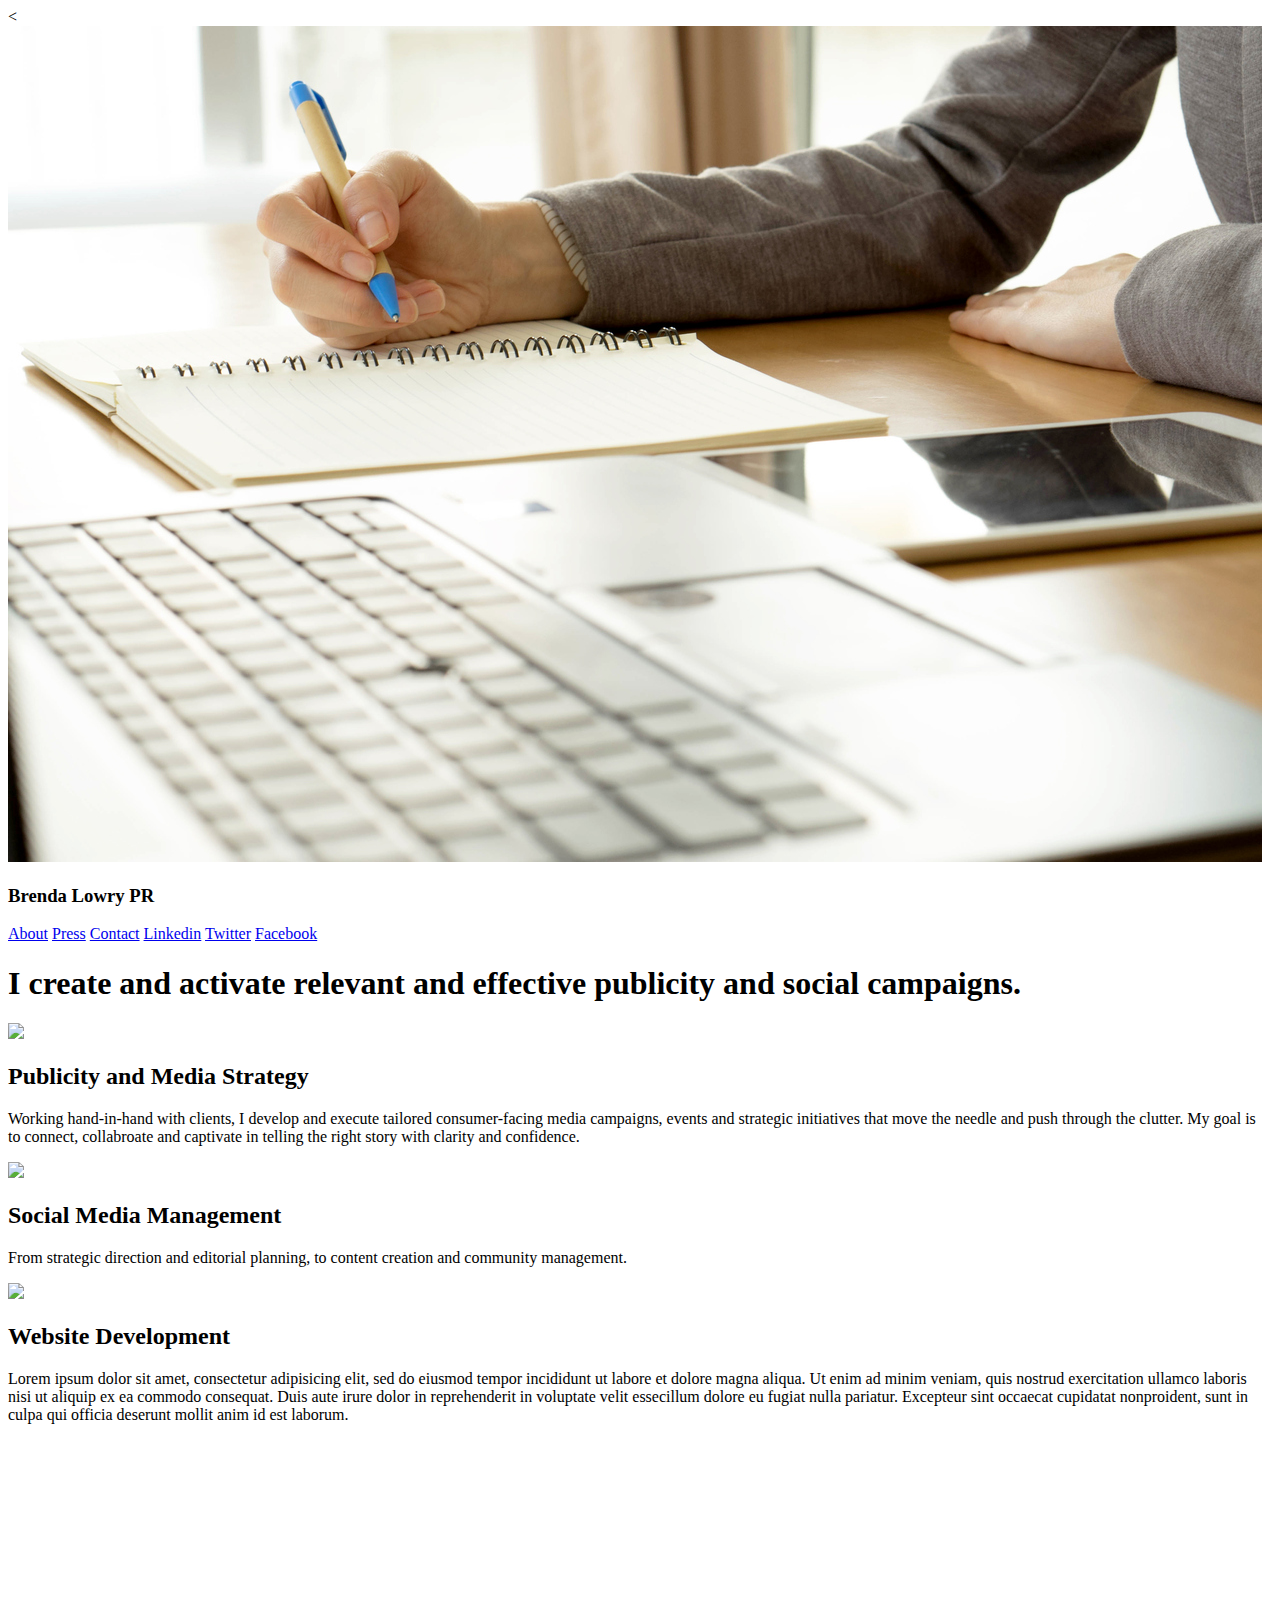
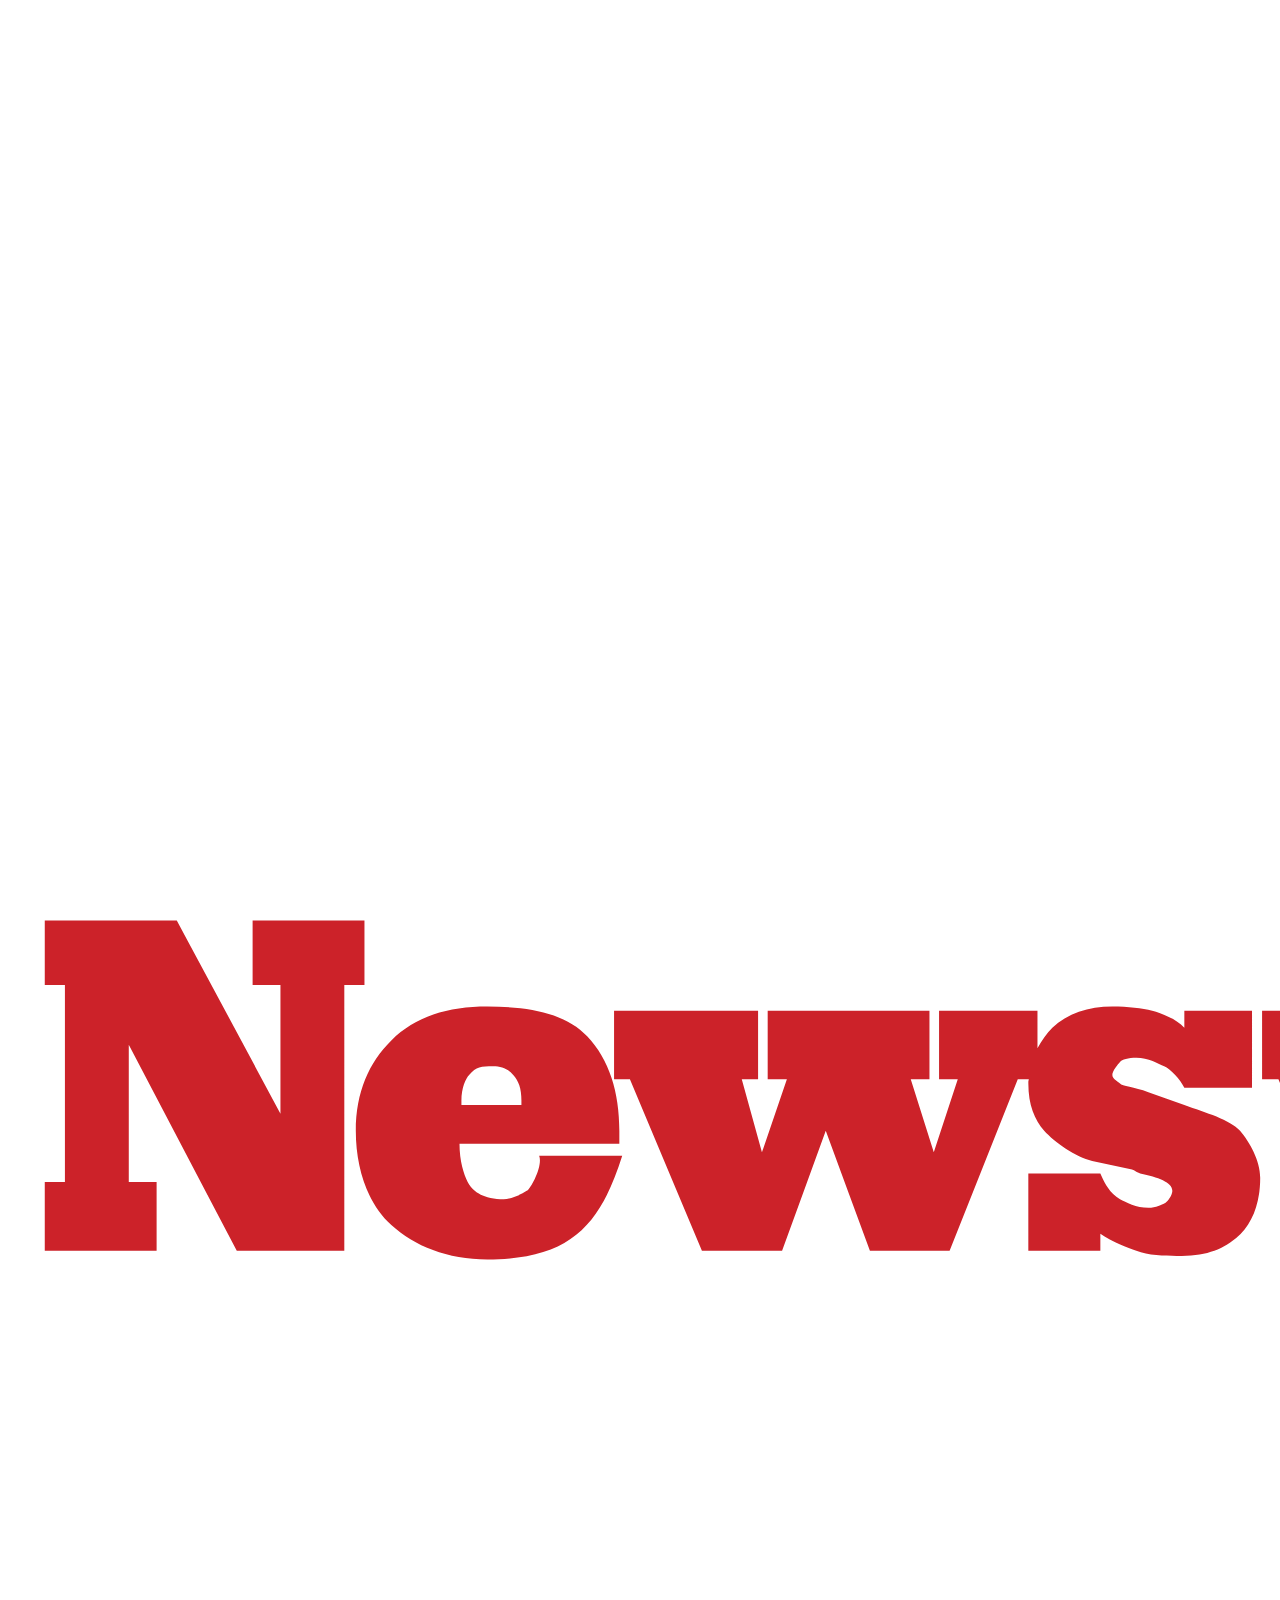
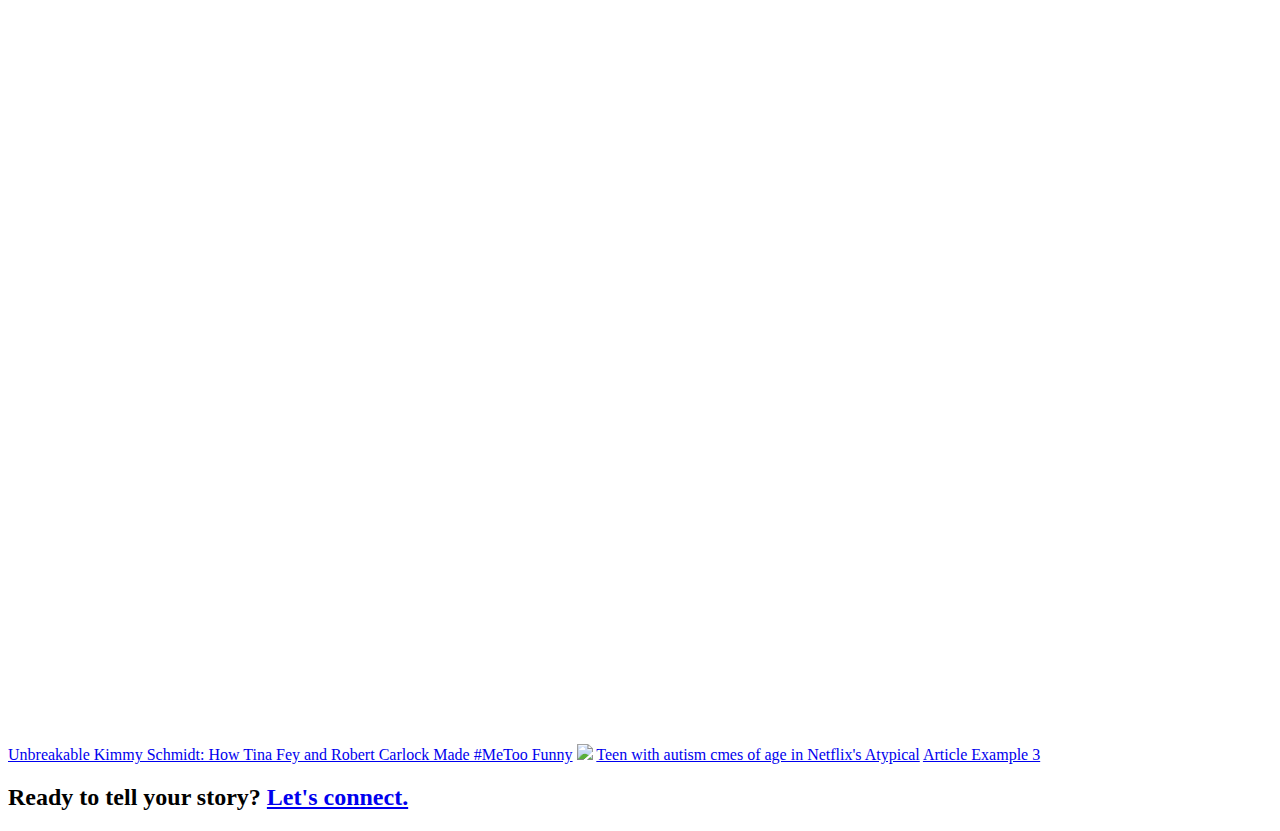
==== unit_3/index.html @ 4859c799 "Unit 3 html" ====
<!DOCTYPE html>
<html>

<head>
	<title>Brenda Lowry PR.</title>
	<<link rel="stylesheet" type="text/css" href="css/style.css">
</head>

<body>

<div>
	<img src="images/writingastory.jpg">
	<h3>Brenda Lowry PR</h3>
	<nav>
		<a href="#">About</a>
		<a href="#">Press</a>
		<a href="#">Contact</a>
		<a href="https://www.linkedin.com/in/brenda-lowry/">Linkedin</a>
		<a href="https://twitter.com/BrendaLowryPR">Twitter</a>
		<a href="https://www.facebook.com/brenda.lowrypokorny">Facebook</a>
	</nav>

	<h1>I create and activate relevant and effective publicity and social campaigns.</h1>
</div>

<section>
	<img src="#">
	<h2>Publicity and Media Strategy</h2>
	<p>Working hand-in-hand with clients, I develop and execute tailored consumer-facing media campaigns, events and strategic initiatives that move the needle and push through the clutter. My goal is to connect, collabroate and captivate in telling the right story with clarity and confidence.</p>
</section>
<section>
	<img src="#">
	<h2>Social Media Management</h2>
	<p>From strategic direction and editorial planning, to content creation and community management.</p>
</section>
<section>
	<img src="#">
	<h2>Website Development</h2>
	<p>Lorem ipsum dolor sit amet, consectetur adipisicing elit, sed do eiusmod tempor incididunt ut labore et dolore magna aliqua. Ut enim ad minim veniam, quis nostrud exercitation ullamco laboris nisi ut aliquip ex ea commodo consequat. Duis aute irure dolor in reprehenderit in voluptate velit essecillum dolore eu fugiat nulla pariatur. Excepteur sint occaecat cupidatat nonproident, sunt in culpa qui officia deserunt mollit anim id est laborum.</p>
</section>

<nav>
	<img src="images/newsweek.svg">
	<a href="http://www.newsweek.com/2018/06/08/unbreakable-kimmy-schmidt-season-four-me-too-robert-carlock-interview-937259.html">Unbreakable Kimmy Schmidt: How Tina Fey and Robert Carlock Made #MeToo Funny</a>
	<img src="#">
	<a href="https://www.usatoday.com/story/life/tv/2017/06/19/first-look-netflix-atypical-autism/102900046/">Teen with autism cmes of age in Netflix's Atypical</a>
	<a href="#">Article Example 3</a>
</nav>
	
	<h2>
		Ready to tell your story? <a href="mailto: brenda@brendalowrypr.com">Let's connect.</a>
	</h2>

</body>
</html>
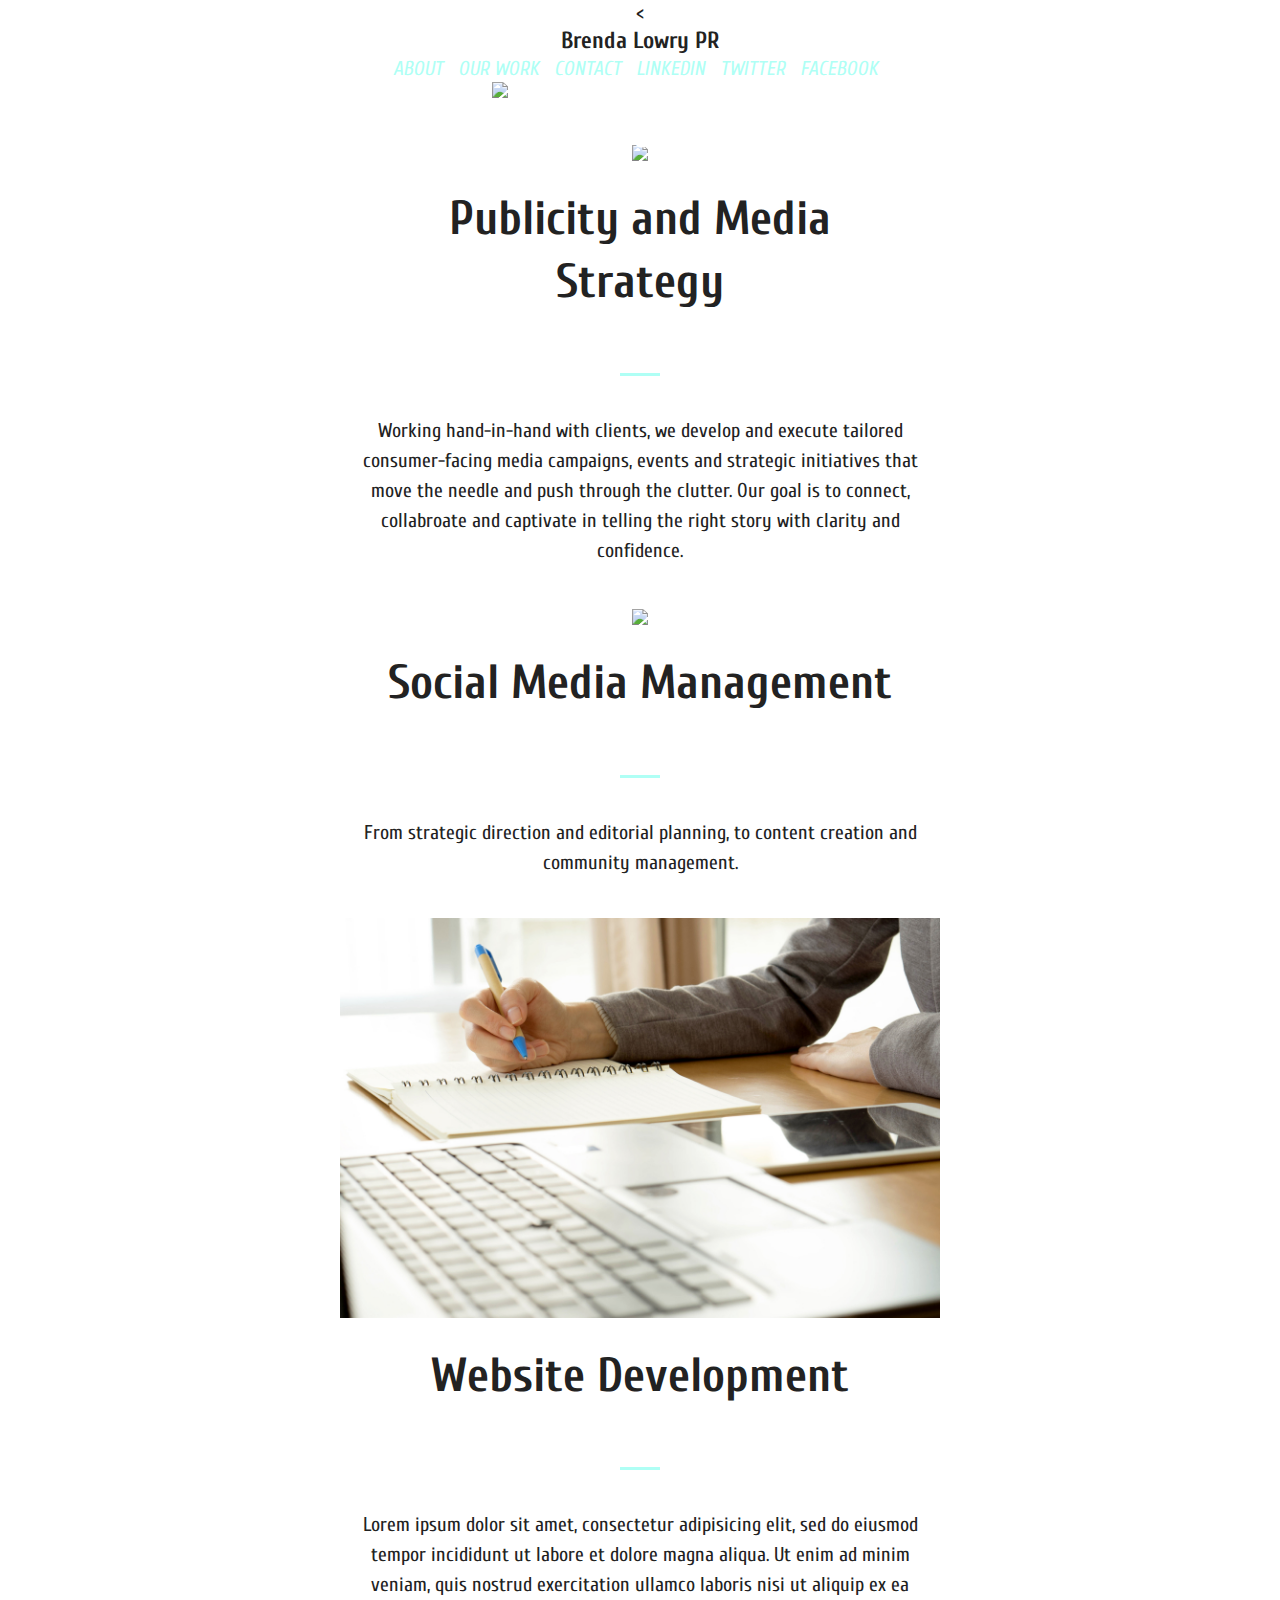
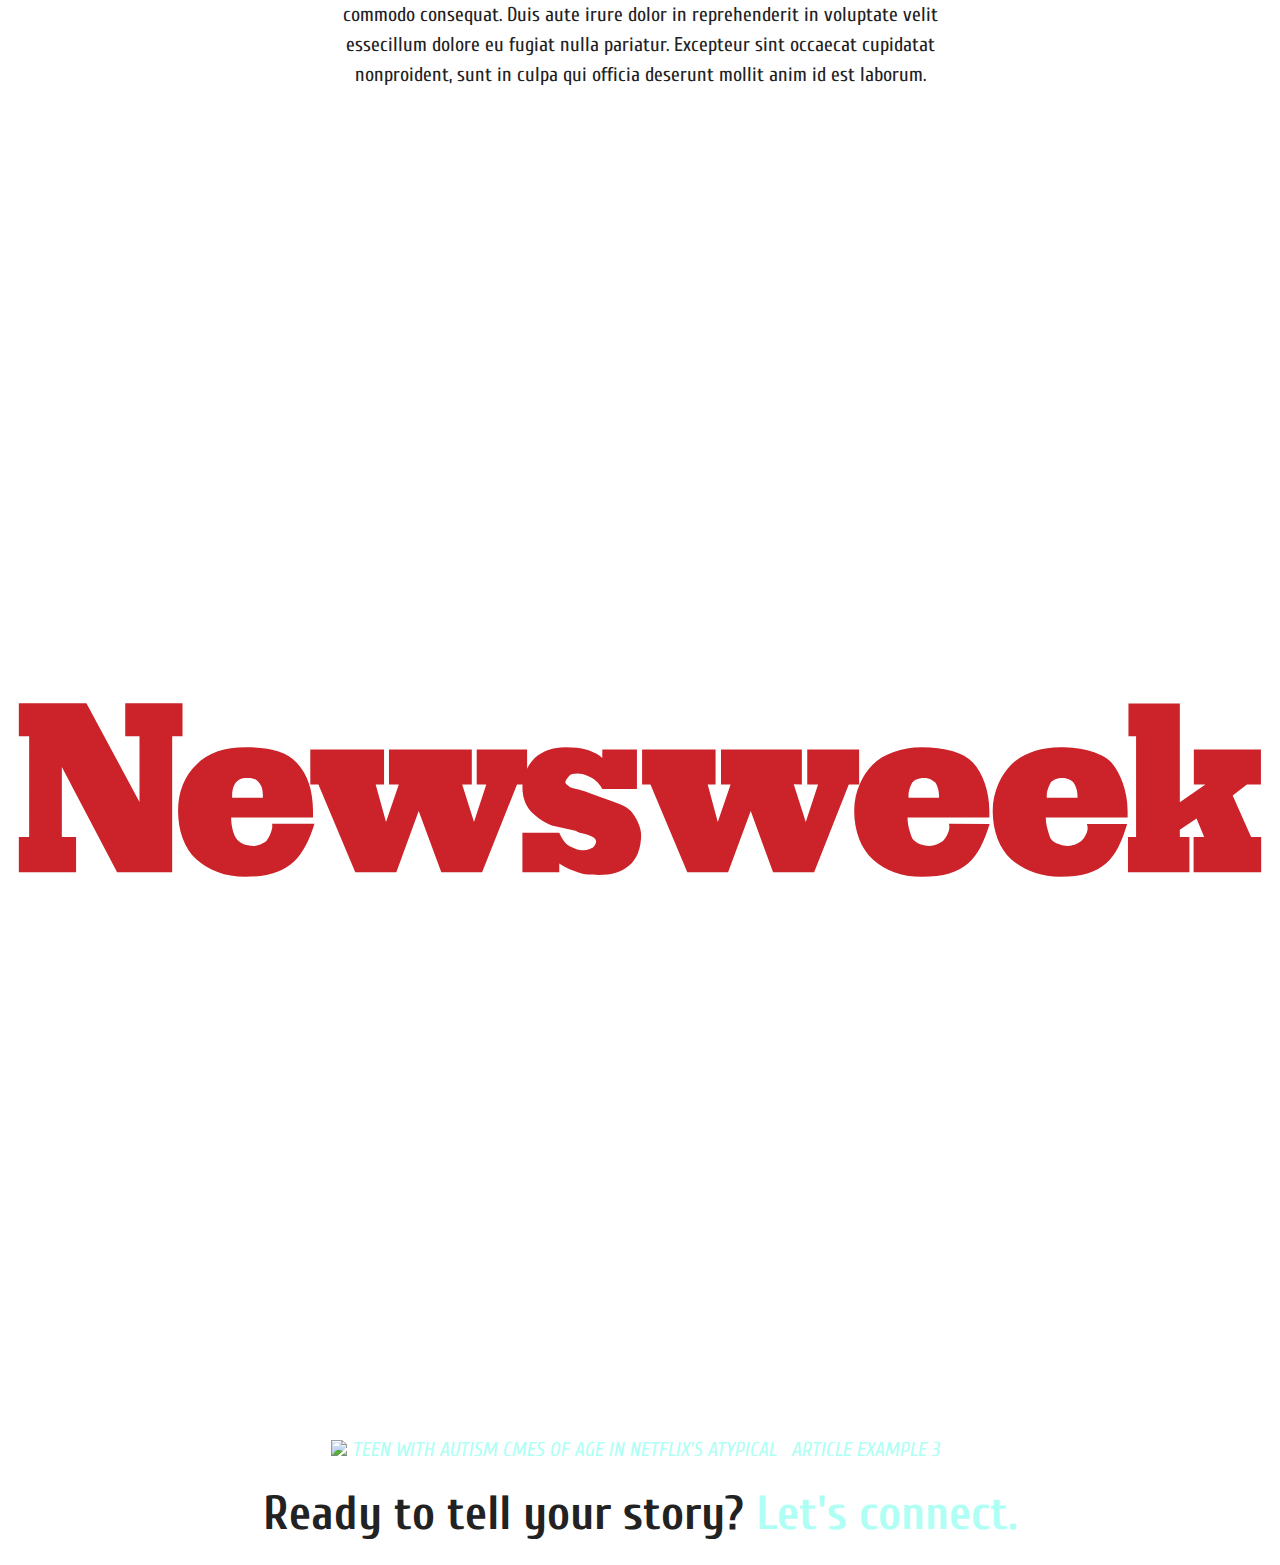
==== commit 5b7b027f: "html" ====
--- a/unit_3/index.html
+++ b/unit_3/index.html
@@ -2,46 +2,52 @@
 <html>
 
 <head>
-	<title>Brenda Lowry PR.</title>
+	<title>Brenda Lowry PR</title>
 	<<link rel="stylesheet" type="text/css" href="css/style.css">
 </head>
 
 <body>
+	<div>
+		<h3>Brenda Lowry PR</h3>
+		<nav>
+			<a class="navlinks" href="#">About</a>
+			<a class="navlinks" href="#">Our Work</a>
+			<a class="navlinks" href="#">Contact</a>
+			<a class="socialbutton" href="https://www.linkedin.com/in/brenda-lowry/">Linkedin</a>
+			<a class="socialbutton" href="https://twitter.com/BrendaLowryPR">Twitter</a>
+			<a class="socialbutton" href="https://www.facebook.com/brenda.lowrypokorny">Facebook</a>
+		</nav>
+		<div class="hero-image">
+			<div class="hero-text">
+			<img src="images/brainstorming.jpg" alt="Picture of A Lightbulb Idea" title="Great Idea">
+			<h1>I create and activate relevant and effective publicity and social campaigns.</h1>
+		</div>
+	</div>
 
-<div>
-	<img src="images/writingastory.jpg">
-	<h3>Brenda Lowry PR</h3>
-	<nav>
-		<a href="#">About</a>
-		<a href="#">Press</a>
-		<a href="#">Contact</a>
-		<a href="https://www.linkedin.com/in/brenda-lowry/">Linkedin</a>
-		<a href="https://twitter.com/BrendaLowryPR">Twitter</a>
-		<a href="https://www.facebook.com/brenda.lowrypokorny">Facebook</a>
-	</nav>
 
-	<h1>I create and activate relevant and effective publicity and social campaigns.</h1>
-</div>
-
-<section>
+<main>
+	<section class="expertise">
 	<img src="#">
 	<h2>Publicity and Media Strategy</h2>
-	<p>Working hand-in-hand with clients, I develop and execute tailored consumer-facing media campaigns, events and strategic initiatives that move the needle and push through the clutter. My goal is to connect, collabroate and captivate in telling the right story with clarity and confidence.</p>
+	<hr>
+	<p>Working hand-in-hand with clients, we develop and execute tailored consumer-facing media campaigns, events and strategic initiatives that move the needle and push through the clutter. Our goal is to connect, collabroate and captivate in telling the right story with clarity and confidence.</p>
 </section>
-<section>
+<section class="expertise">
 	<img src="#">
 	<h2>Social Media Management</h2>
+	<hr>
 	<p>From strategic direction and editorial planning, to content creation and community management.</p>
 </section>
-<section>
-	<img src="#">
+<section class="expertise">
+	<img src="images/writingastory.jpg">
 	<h2>Website Development</h2>
+	<hr>
 	<p>Lorem ipsum dolor sit amet, consectetur adipisicing elit, sed do eiusmod tempor incididunt ut labore et dolore magna aliqua. Ut enim ad minim veniam, quis nostrud exercitation ullamco laboris nisi ut aliquip ex ea commodo consequat. Duis aute irure dolor in reprehenderit in voluptate velit essecillum dolore eu fugiat nulla pariatur. Excepteur sint occaecat cupidatat nonproident, sunt in culpa qui officia deserunt mollit anim id est laborum.</p>
 </section>
+</main>
 
 <nav>
-	<img src="images/newsweek.svg">
-	<a href="http://www.newsweek.com/2018/06/08/unbreakable-kimmy-schmidt-season-four-me-too-robert-carlock-interview-937259.html">Unbreakable Kimmy Schmidt: How Tina Fey and Robert Carlock Made #MeToo Funny</a>
+	<a href="http://www.newsweek.com/2018/06/08/unbreakable-kimmy-schmidt-season-four-me-too-robert-carlock-interview-937259.html"><img src="images/newsweek.svg"></a>
 	<img src="#">
 	<a href="https://www.usatoday.com/story/life/tv/2017/06/19/first-look-netflix-atypical-autism/102900046/">Teen with autism cmes of age in Netflix's Atypical</a>
 	<a href="#">Article Example 3</a>
--- a/unit_3/css/style.css
+++ b/unit_3/css/style.css
@@ -0,0 +1,95 @@
+@import url('https://fonts.googleapis.com/css?family=Ovo');
+@import url('https://fonts.googleapis.com/css?family=Cuprum');
+
+* {
+	padding: 0;
+	margin: 0;
+}
+
+body {
+	font-size: 16px;
+	text-align: center; 
+	position: relative;
+	font-family: Cuprum, Arial, Helvetica, sans-serif;
+	font-size: 20px; 
+	color: #222222;
+	line-height: 1.3;
+}
+
+header{
+	background-color: #AFFFF5;
+	padding: 20px;
+}
+
+.hero-image {
+	background-image: "images/brainstorming.jpg"; 
+	height: 100%;
+	background-position: center;
+	background-size: cover;
+	position: relative;
+}
+
+.hero-text {
+	text-align: center;
+	color: #ffffff;
+	position: absolute;
+	padding; 20px;
+}
+
+a {
+	color: #AFFFF5;
+	text-decoration: none;
+}
+
+nav a {
+	color: #AFFFF5;
+	font-style: italic;
+	margin-right: 10px;
+	text-transform: uppercase;
+}
+
+main {
+	padding: 20px;
+}
+
+h2 {
+	font-family: 'Cuprum', Helvetica, sans-serif 
+	background-color: #AFFFF5;
+	padding: 20px;
+	text-align: center; 
+	font-size: 48px;
+}
+
+h2, h3 {
+	font-family: 'Cuprum', Helvetica, sans-serif
+	margin: 20px;
+}
+
+hr {
+	border:none;
+	height:3px;
+	background-color: #AFFFF5;
+	width:2em;
+	margin:2em auto;
+}
+
+p {'
+	font-family: 'Ovo', Palatino, Times New Roman, serif;
+	font-size: 1em;
+	line-height: 1.5em;
+}
+
+img {
+	width:100%;
+}
+
+.navlinks{
+	font-family: 'Cuprum', Helvetica, sans-serif;
+	color: #AFFFF5;
+	text-transform: uppercase;
+}
+
+.expertise{
+	width: 30em;
+	margin: 2em auto;
+}
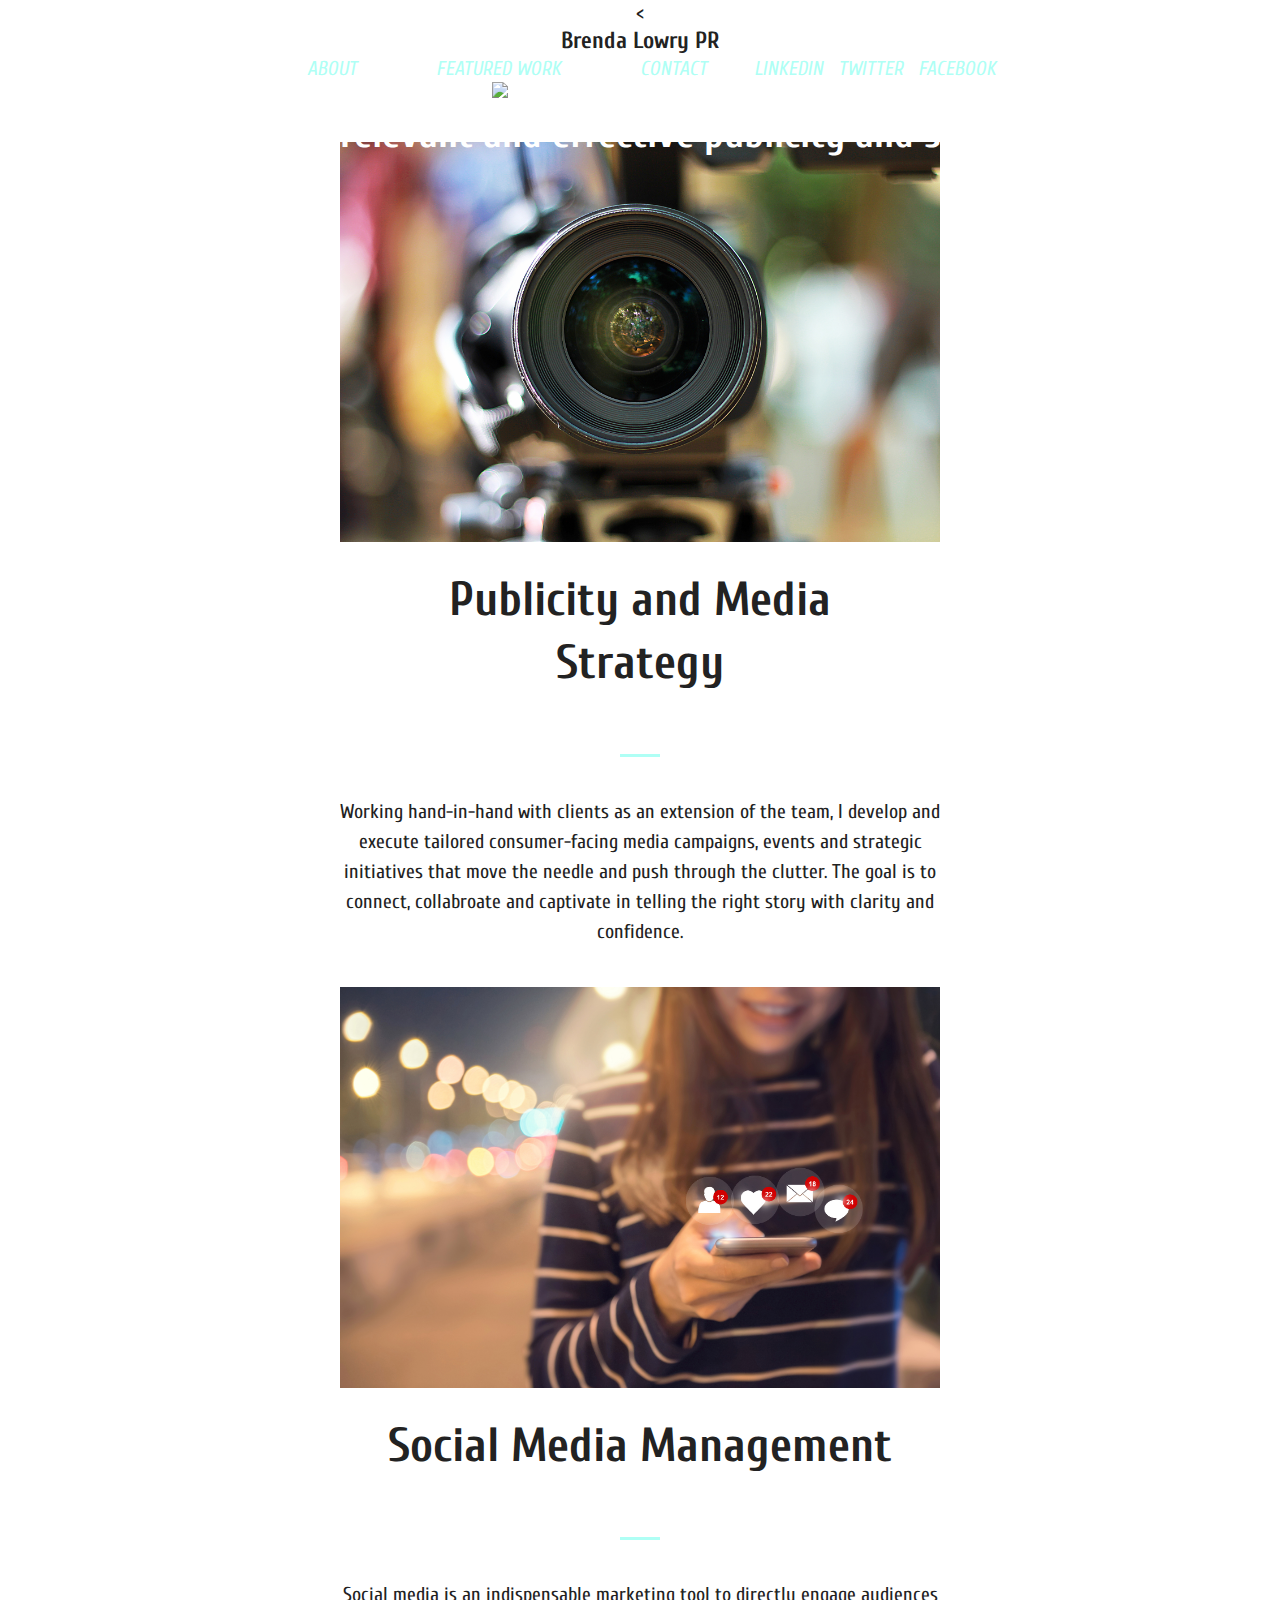
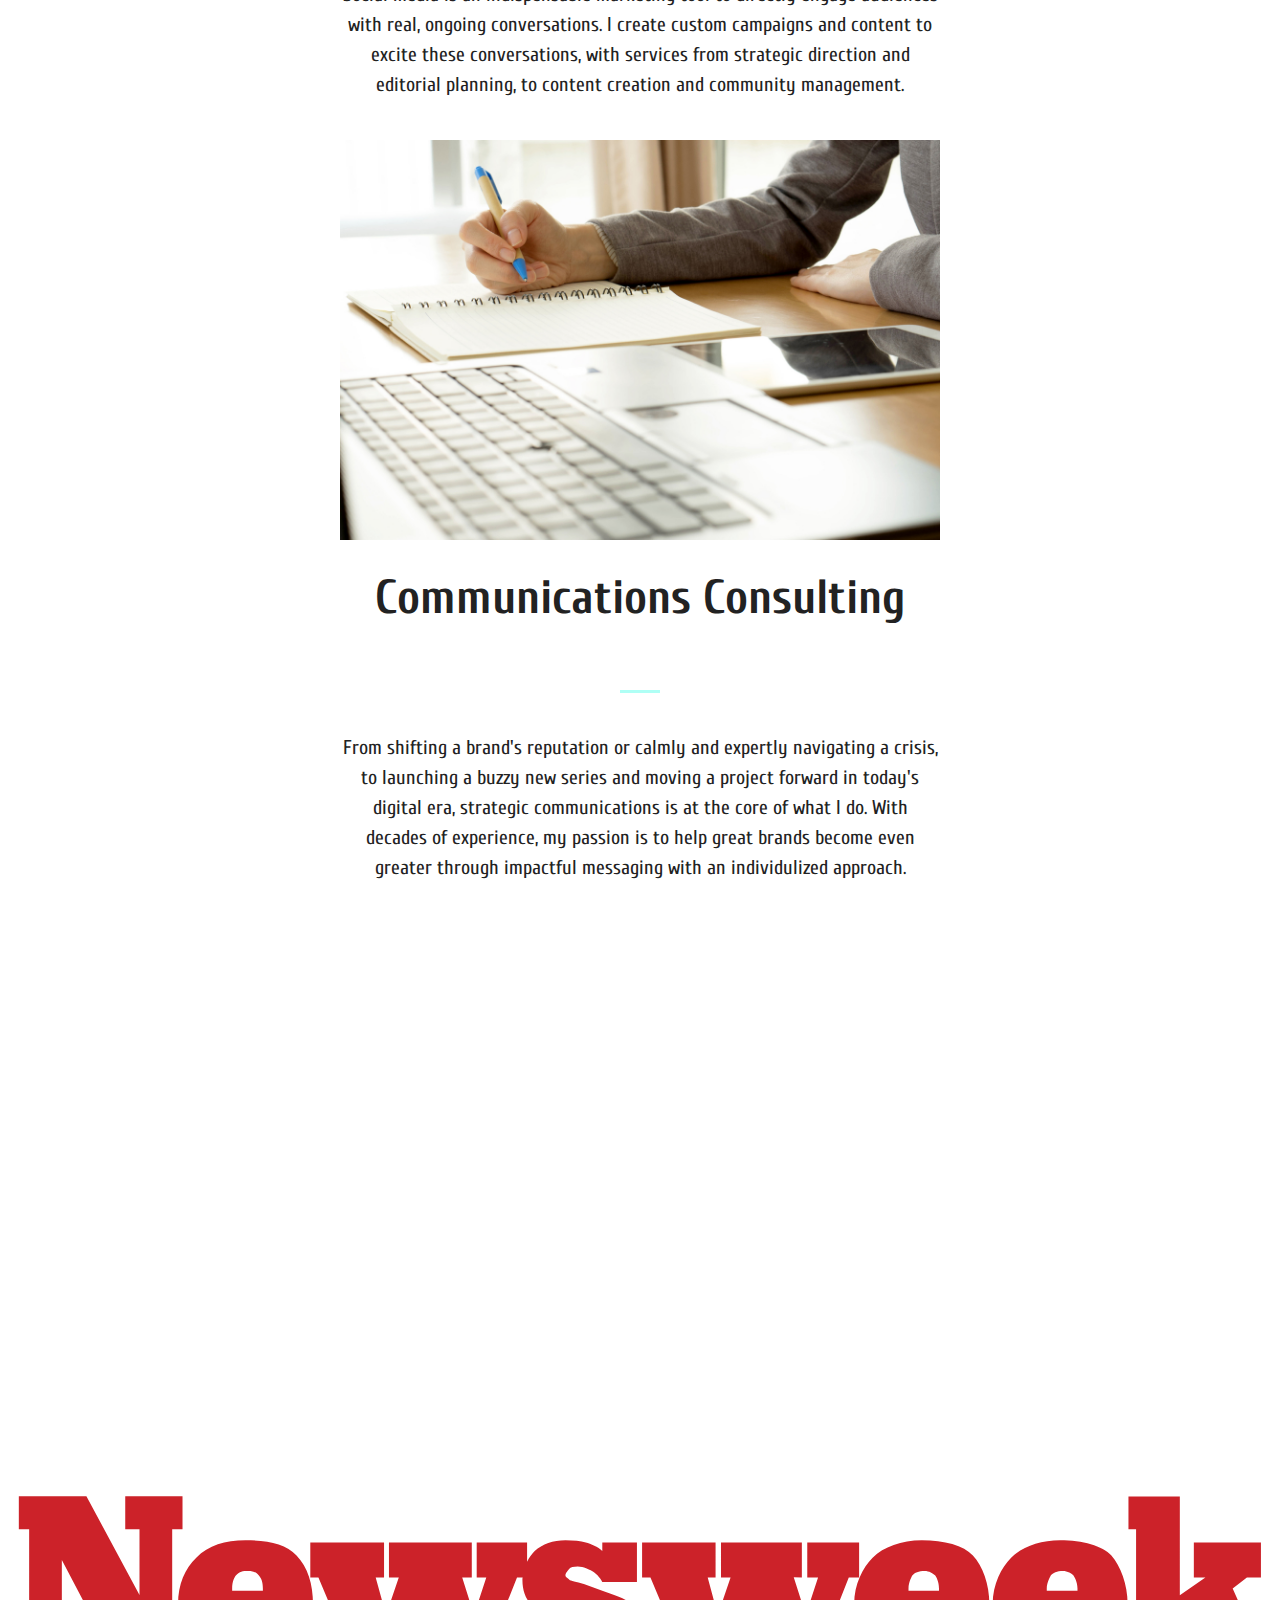
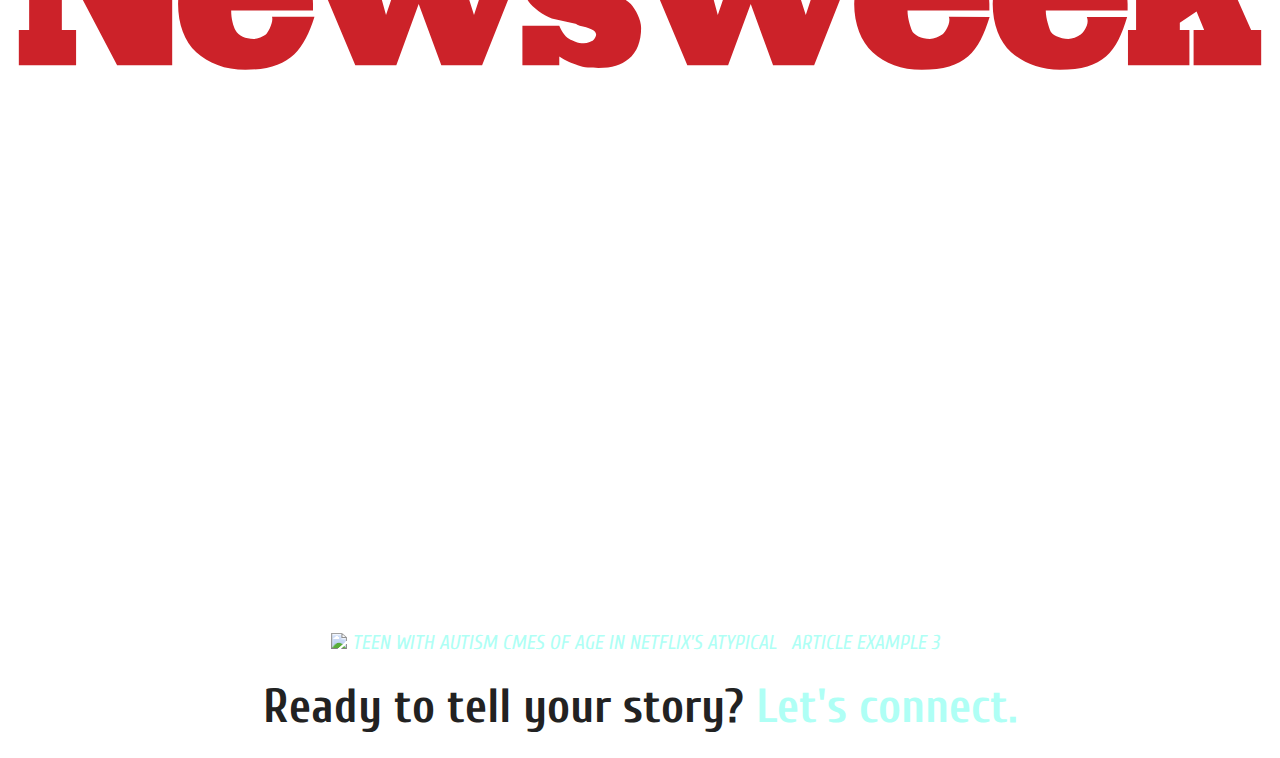
==== commit c53165ec: "Social Media Image" ====
--- a/unit_3/index.html
+++ b/unit_3/index.html
@@ -11,7 +11,7 @@
 		<h3>Brenda Lowry PR</h3>
 		<nav>
 			<a class="navlinks" href="#">About</a>
-			<a class="navlinks" href="#">Our Work</a>
+			<a class="navlinks" href="#">Featured Work</a>
 			<a class="navlinks" href="#">Contact</a>
 			<a class="socialbutton" href="https://www.linkedin.com/in/brenda-lowry/">Linkedin</a>
 			<a class="socialbutton" href="https://twitter.com/BrendaLowryPR">Twitter</a>
@@ -19,7 +19,7 @@
 		</nav>
 		<div class="hero-image">
 			<div class="hero-text">
-			<img src="images/brainstorming.jpg" alt="Picture of A Lightbulb Idea" title="Great Idea">
+			<img src="images/Brainstorming.jpg" alt="Picture of A Lightbulb Idea" title="Great Idea">
 			<h1>I create and activate relevant and effective publicity and social campaigns.</h1>
 		</div>
 	</div>
@@ -27,22 +27,22 @@
 
 <main>
 	<section class="expertise">
-	<img src="#">
+	<img src="images/VideoCameraLens.jpg">
 	<h2>Publicity and Media Strategy</h2>
 	<hr>
-	<p>Working hand-in-hand with clients, we develop and execute tailored consumer-facing media campaigns, events and strategic initiatives that move the needle and push through the clutter. Our goal is to connect, collabroate and captivate in telling the right story with clarity and confidence.</p>
+	<p>Working hand-in-hand with clients as an extension of the team, I develop and execute tailored consumer-facing media campaigns, events and strategic initiatives that move the needle and push through the clutter. The goal is to connect, collabroate and captivate in telling the right story with clarity and confidence.</p>
 </section>
 <section class="expertise">
-	<img src="#">
+	<img src="images/SocialMedia.jpg">
 	<h2>Social Media Management</h2>
 	<hr>
-	<p>From strategic direction and editorial planning, to content creation and community management.</p>
+	<p>Social media is an indispensable marketing tool to directly engage audiences with real, ongoing conversations. I  create custom campaigns and content to excite these conversations, with services from strategic direction and editorial planning, to content creation and community management.</p>
 </section>
 <section class="expertise">
 	<img src="images/writingastory.jpg">
-	<h2>Website Development</h2>
+	<h2>Communications Consulting</h2>
 	<hr>
-	<p>Lorem ipsum dolor sit amet, consectetur adipisicing elit, sed do eiusmod tempor incididunt ut labore et dolore magna aliqua. Ut enim ad minim veniam, quis nostrud exercitation ullamco laboris nisi ut aliquip ex ea commodo consequat. Duis aute irure dolor in reprehenderit in voluptate velit essecillum dolore eu fugiat nulla pariatur. Excepteur sint occaecat cupidatat nonproident, sunt in culpa qui officia deserunt mollit anim id est laborum.</p>
+	<p>From shifting a brand's reputation or calmly and expertly navigating a crisis, to launching a buzzy new series and moving a project forward in today's digital era, strategic communications is at the core of what I do. With decades of experience, my passion is to help great brands become even greater through impactful messaging with an individulized approach.  </p>
 </section>
 </main>
 
--- a/unit_3/css/style.css
+++ b/unit_3/css/style.css
@@ -22,7 +22,7 @@
 }
 
 .hero-image {
-	background-image: "images/brainstorming.jpg"; 
+	background-image: "images/Brainstorming.jpg"; 
 	height: 100%;
 	background-position: center;
 	background-size: cover;
@@ -87,6 +87,8 @@
 	font-family: 'Cuprum', Helvetica, sans-serif;
 	color: #AFFFF5;
 	text-transform: uppercase;
+	background: 000000;
+	padding: 32px;
 }
 
 .expertise{
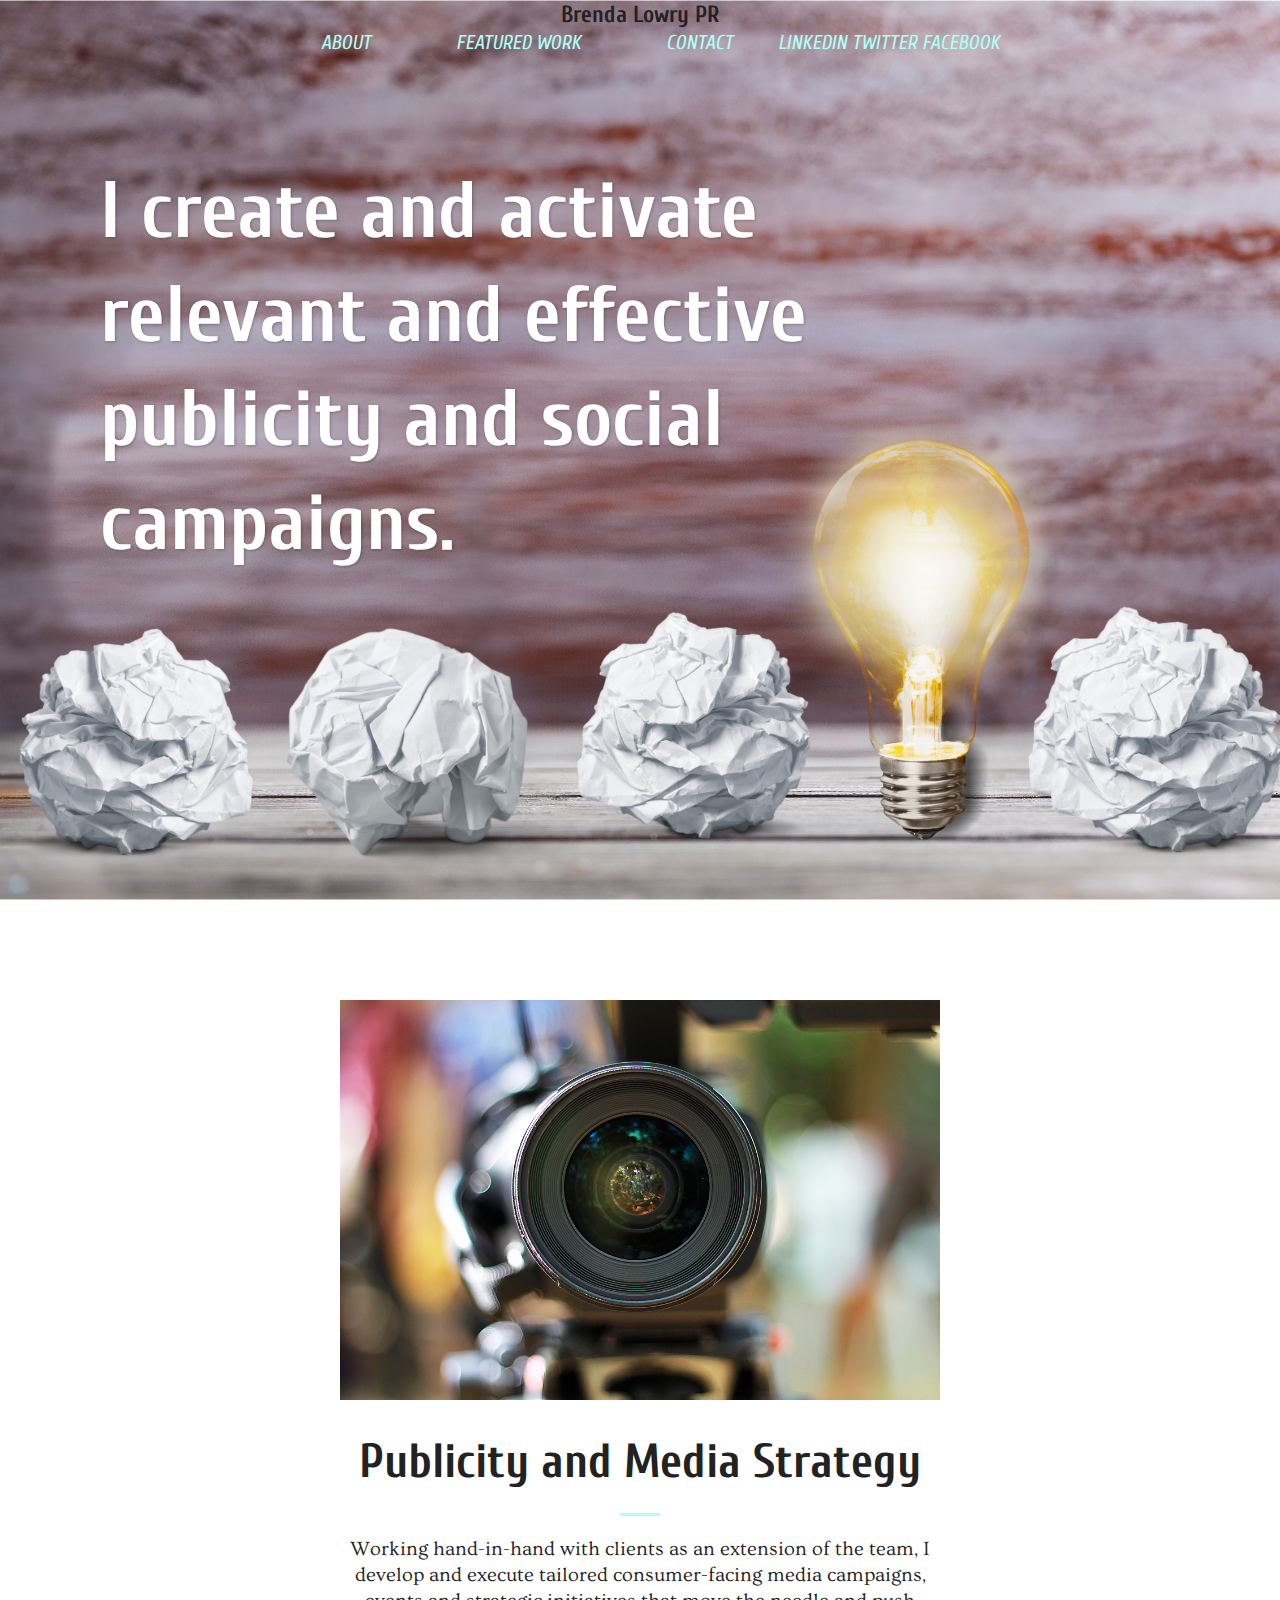
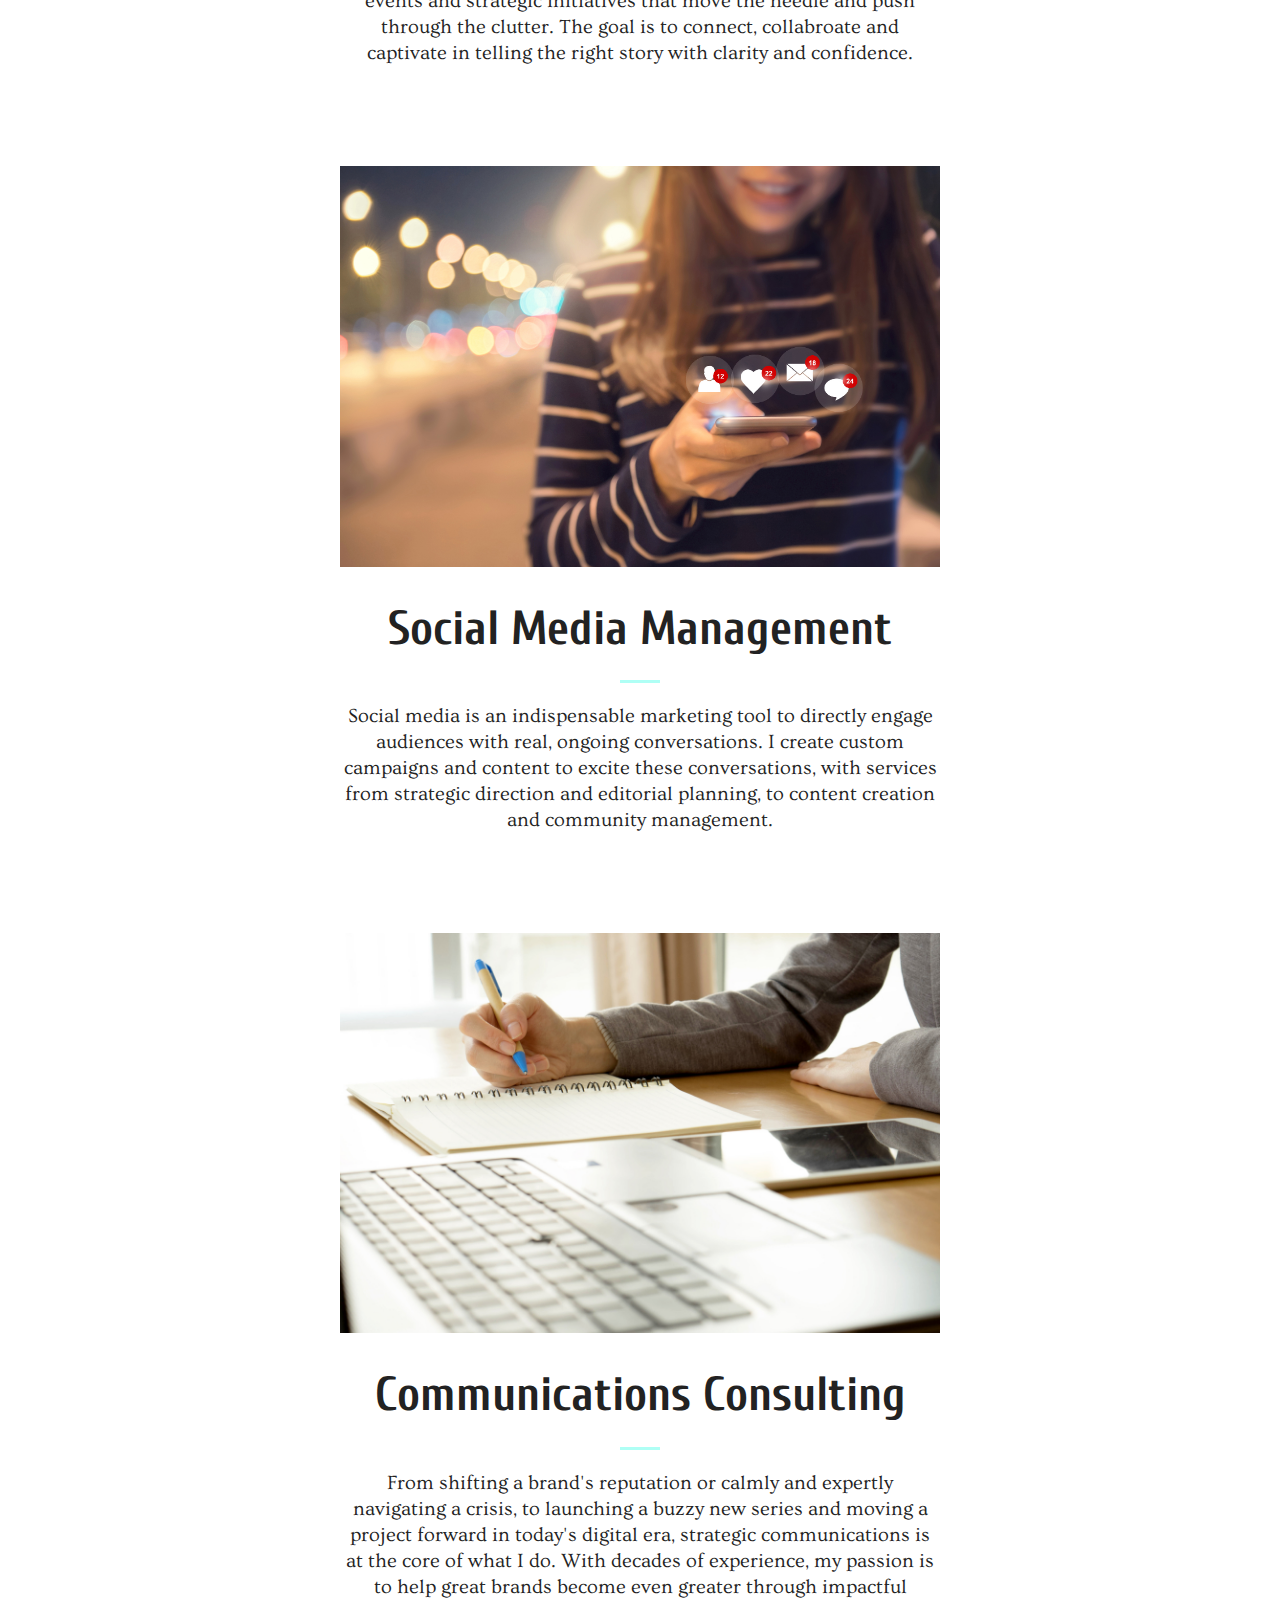
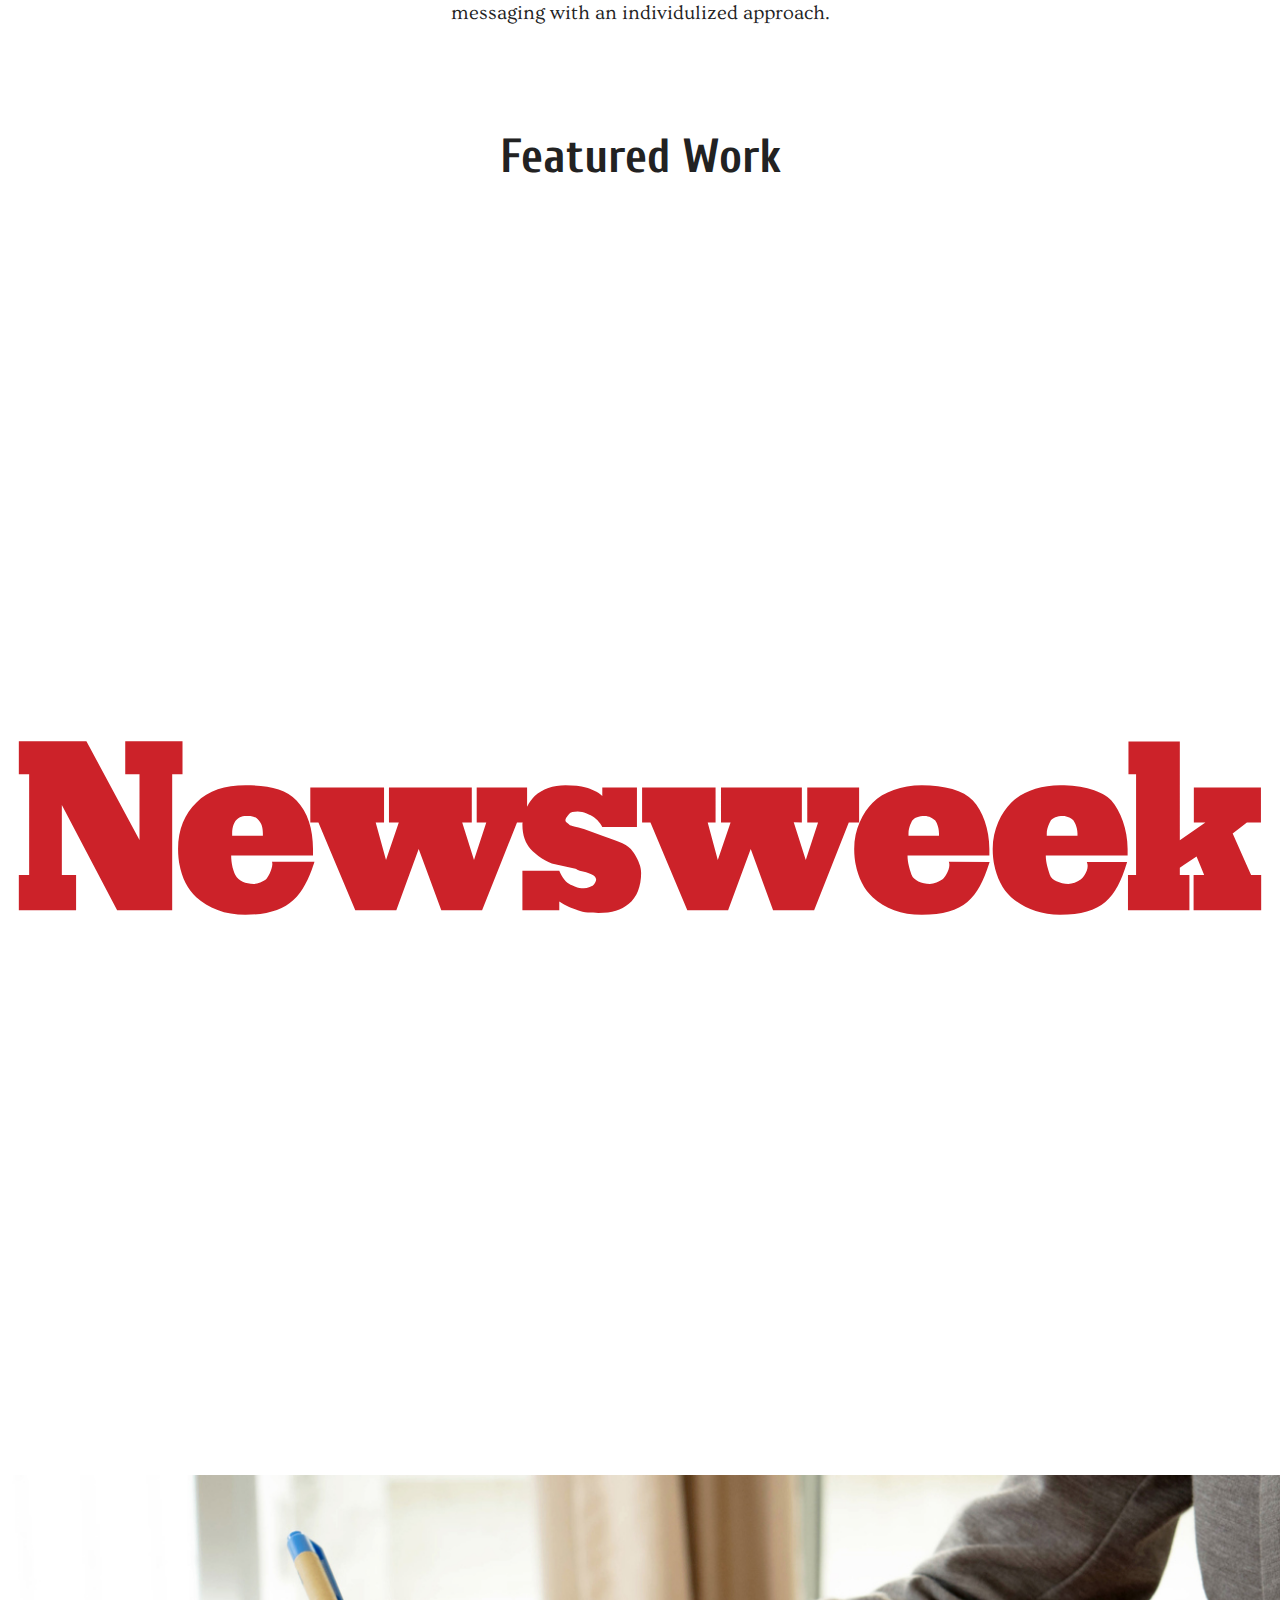
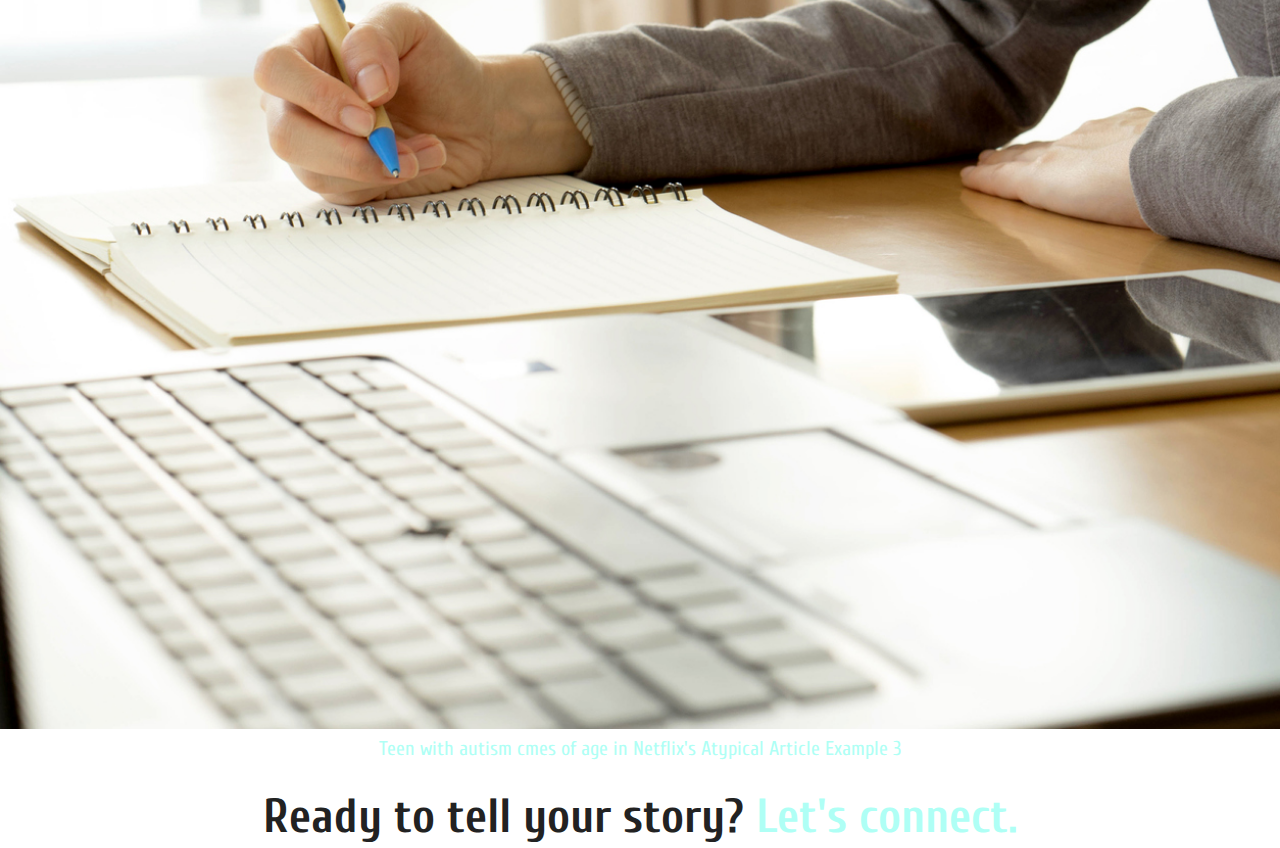
==== commit 7ec20a1d: "Update index.html" ====
--- a/unit_3/index.html
+++ b/unit_3/index.html
@@ -1,13 +1,11 @@
 <!DOCTYPE html>
 <html>
-
 <head>
 	<title>Brenda Lowry PR</title>
-	<<link rel="stylesheet" type="text/css" href="css/style.css">
+	<link rel="stylesheet" type="text/css" href="css/style.css">
 </head>
-
 <body>
-	<div>
+	<header>
 		<h3>Brenda Lowry PR</h3>
 		<nav>
 			<a class="navlinks" href="#">About</a>
@@ -17,45 +15,39 @@
 			<a class="socialbutton" href="https://twitter.com/BrendaLowryPR">Twitter</a>
 			<a class="socialbutton" href="https://www.facebook.com/brenda.lowrypokorny">Facebook</a>
 		</nav>
-		<div class="hero-image">
-			<div class="hero-text">
-			<img src="images/Brainstorming.jpg" alt="Picture of A Lightbulb Idea" title="Great Idea">
+	</header>
+	<section class="hero-image">
+		<div class="hero-text">
 			<h1>I create and activate relevant and effective publicity and social campaigns.</h1>
 		</div>
-	</div>
-
-
-<main>
+	</section>
 	<section class="expertise">
-	<img src="images/VideoCameraLens.jpg">
-	<h2>Publicity and Media Strategy</h2>
-	<hr>
-	<p>Working hand-in-hand with clients as an extension of the team, I develop and execute tailored consumer-facing media campaigns, events and strategic initiatives that move the needle and push through the clutter. The goal is to connect, collabroate and captivate in telling the right story with clarity and confidence.</p>
-</section>
-<section class="expertise">
-	<img src="images/SocialMedia.jpg">
-	<h2>Social Media Management</h2>
-	<hr>
-	<p>Social media is an indispensable marketing tool to directly engage audiences with real, ongoing conversations. I  create custom campaigns and content to excite these conversations, with services from strategic direction and editorial planning, to content creation and community management.</p>
-</section>
-<section class="expertise">
-	<img src="images/writingastory.jpg">
-	<h2>Communications Consulting</h2>
-	<hr>
-	<p>From shifting a brand's reputation or calmly and expertly navigating a crisis, to launching a buzzy new series and moving a project forward in today's digital era, strategic communications is at the core of what I do. With decades of experience, my passion is to help great brands become even greater through impactful messaging with an individulized approach.  </p>
-</section>
-</main>
-
-<nav>
-	<a href="http://www.newsweek.com/2018/06/08/unbreakable-kimmy-schmidt-season-four-me-too-robert-carlock-interview-937259.html"><img src="images/newsweek.svg"></a>
-	<img src="#">
-	<a href="https://www.usatoday.com/story/life/tv/2017/06/19/first-look-netflix-atypical-autism/102900046/">Teen with autism cmes of age in Netflix's Atypical</a>
-	<a href="#">Article Example 3</a>
-</nav>
-	
-	<h2>
-		Ready to tell your story? <a href="mailto: brenda@brendalowrypr.com">Let's connect.</a>
-	</h2>
-
+		<img src="images/VideoCameraLens.jpg">
+		<h2>Publicity and Media Strategy</h2>
+		<hr>
+		<p>Working hand-in-hand with clients as an extension of the team, I develop and execute tailored consumer-facing media campaigns, events and strategic initiatives that move the needle and push through the clutter. The goal is to connect, collabroate and captivate in telling the right story with clarity and confidence.</p>
+	</section>
+	<section class="expertise">
+		<img src="images/SocialMedia.jpg">
+		<h2>Social Media Management</h2>
+		<hr>
+		<p>Social media is an indispensable marketing tool to directly engage audiences with real, ongoing conversations. I  create custom campaigns and content to excite these conversations, with services from strategic direction and editorial planning, to content creation and community management.</p>
+	</section>
+	<section class="expertise">
+		<img src="images/writingastory.jpg">
+		<h2>Communications Consulting</h2>
+		<hr>
+		<p>From shifting a brand's reputation or calmly and expertly navigating a crisis, to launching a buzzy new series and moving a project forward in today's digital era, strategic communications is at the core of what I do. With decades of experience, my passion is to help great brands become even greater through impactful messaging with an individulized approach.  </p>
+	</section>
+	<section>
+		<h2>Featured Work</h2>
+		<a href="http://www.newsweek.com/2018/06/08/unbreakable-kimmy-schmidt-season-four-me-too-robert-carlock-interview-937259.html"><img src="images/newsweek.svg"></a>
+		<img src="images/writingastory.jpg">
+		<a href="https://www.usatoday.com/story/life/tv/2017/06/19/first-look-netflix-atypical-autism/102900046/">Teen with autism cmes of age in Netflix's Atypical</a>
+		<a href="#">Article Example 3</a>
+	</section>
+	<section>
+		<h2>Ready to tell your story? <a href="mailto: brenda@brendalowrypr.com">Let's connect.</a></h2>
+	</section>
 </body>
-</html>+</html>
--- a/unit_3/css/style.css
+++ b/unit_3/css/style.css
@@ -1,39 +1,37 @@
 @import url('https://fonts.googleapis.com/css?family=Ovo');
 @import url('https://fonts.googleapis.com/css?family=Cuprum');
-
 * {
 	padding: 0;
 	margin: 0;
+	box-sizing: border-box;
 }
 
 body {
-	font-size: 16px;
 	text-align: center; 
-	position: relative;
-	font-family: Cuprum, Arial, Helvetica, sans-serif;
+	font-family: 'Cuprum', Helvetica, sans-serif;
 	font-size: 20px; 
 	color: #222222;
 	line-height: 1.3;
 }
 
 header{
-	background-color: #AFFFF5;
-	padding: 20px;
+	width: 100%;
+	float: left;
 }
 
 .hero-image {
-	background-image: "images/Brainstorming.jpg"; 
-	height: 100%;
-	background-position: center;
+	background-image: url("../images/Brainstorming%20.jpg");
+	background-position: bottom;
 	background-size: cover;
-	position: relative;
+	height: 100vh;
+	text-align: left;
+	padding: 8em 0 0 5em;
 }
 
 .hero-text {
-	text-align: center;
 	color: #ffffff;
-	position: absolute;
-	padding; 20px;
+	width: 18em;
+	font-size: 2em;
 }
 
 a {
@@ -44,54 +42,38 @@
 nav a {
 	color: #AFFFF5;
 	font-style: italic;
-	margin-right: 10px;
 	text-transform: uppercase;
 }
-
-main {
-	padding: 20px;
+h1 {
+	text-shadow: 1px 1px 3px rgba(0,0,0,.25);
 }
-
 h2 {
-	font-family: 'Cuprum', Helvetica, sans-serif 
-	background-color: #AFFFF5;
-	padding: 20px;
-	text-align: center; 
+	margin-top:.5em;
 	font-size: 48px;
 }
-
-h2, h3 {
-	font-family: 'Cuprum', Helvetica, sans-serif
-	margin: 20px;
-}
-
 hr {
 	border:none;
 	height:3px;
 	background-color: #AFFFF5;
 	width:2em;
-	margin:2em auto;
+	margin: 1em auto;
 }
 
-p {'
+p {
 	font-family: 'Ovo', Palatino, Times New Roman, serif;
-	font-size: 1em;
-	line-height: 1.5em;
 }
 
 img {
-	width:100%;
+	width: 100%;
 }
 
 .navlinks{
-	font-family: 'Cuprum', Helvetica, sans-serif;
 	color: #AFFFF5;
 	text-transform: uppercase;
-	background: 000000;
-	padding: 32px;
+	padding: 1em 2em;
 }
 
 .expertise{
 	width: 30em;
-	margin: 2em auto;
+	margin: 5em auto;
 }
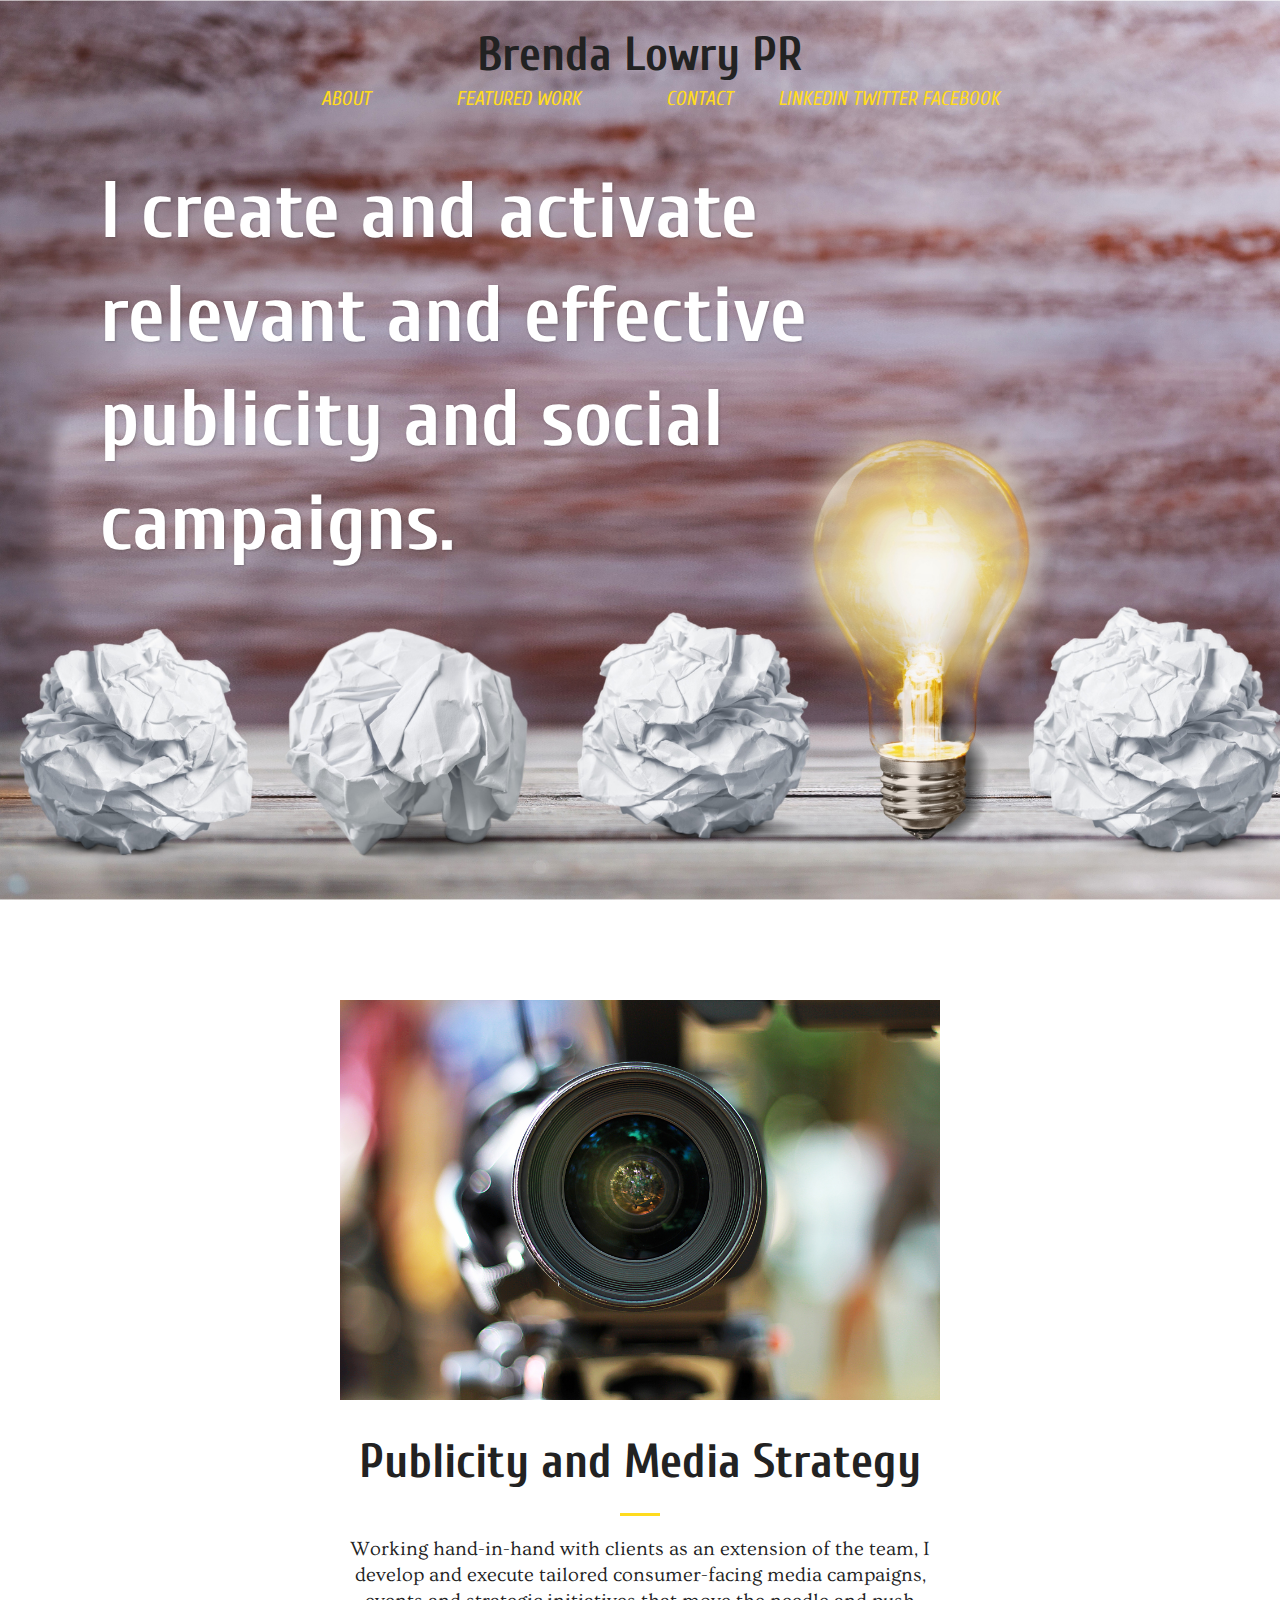
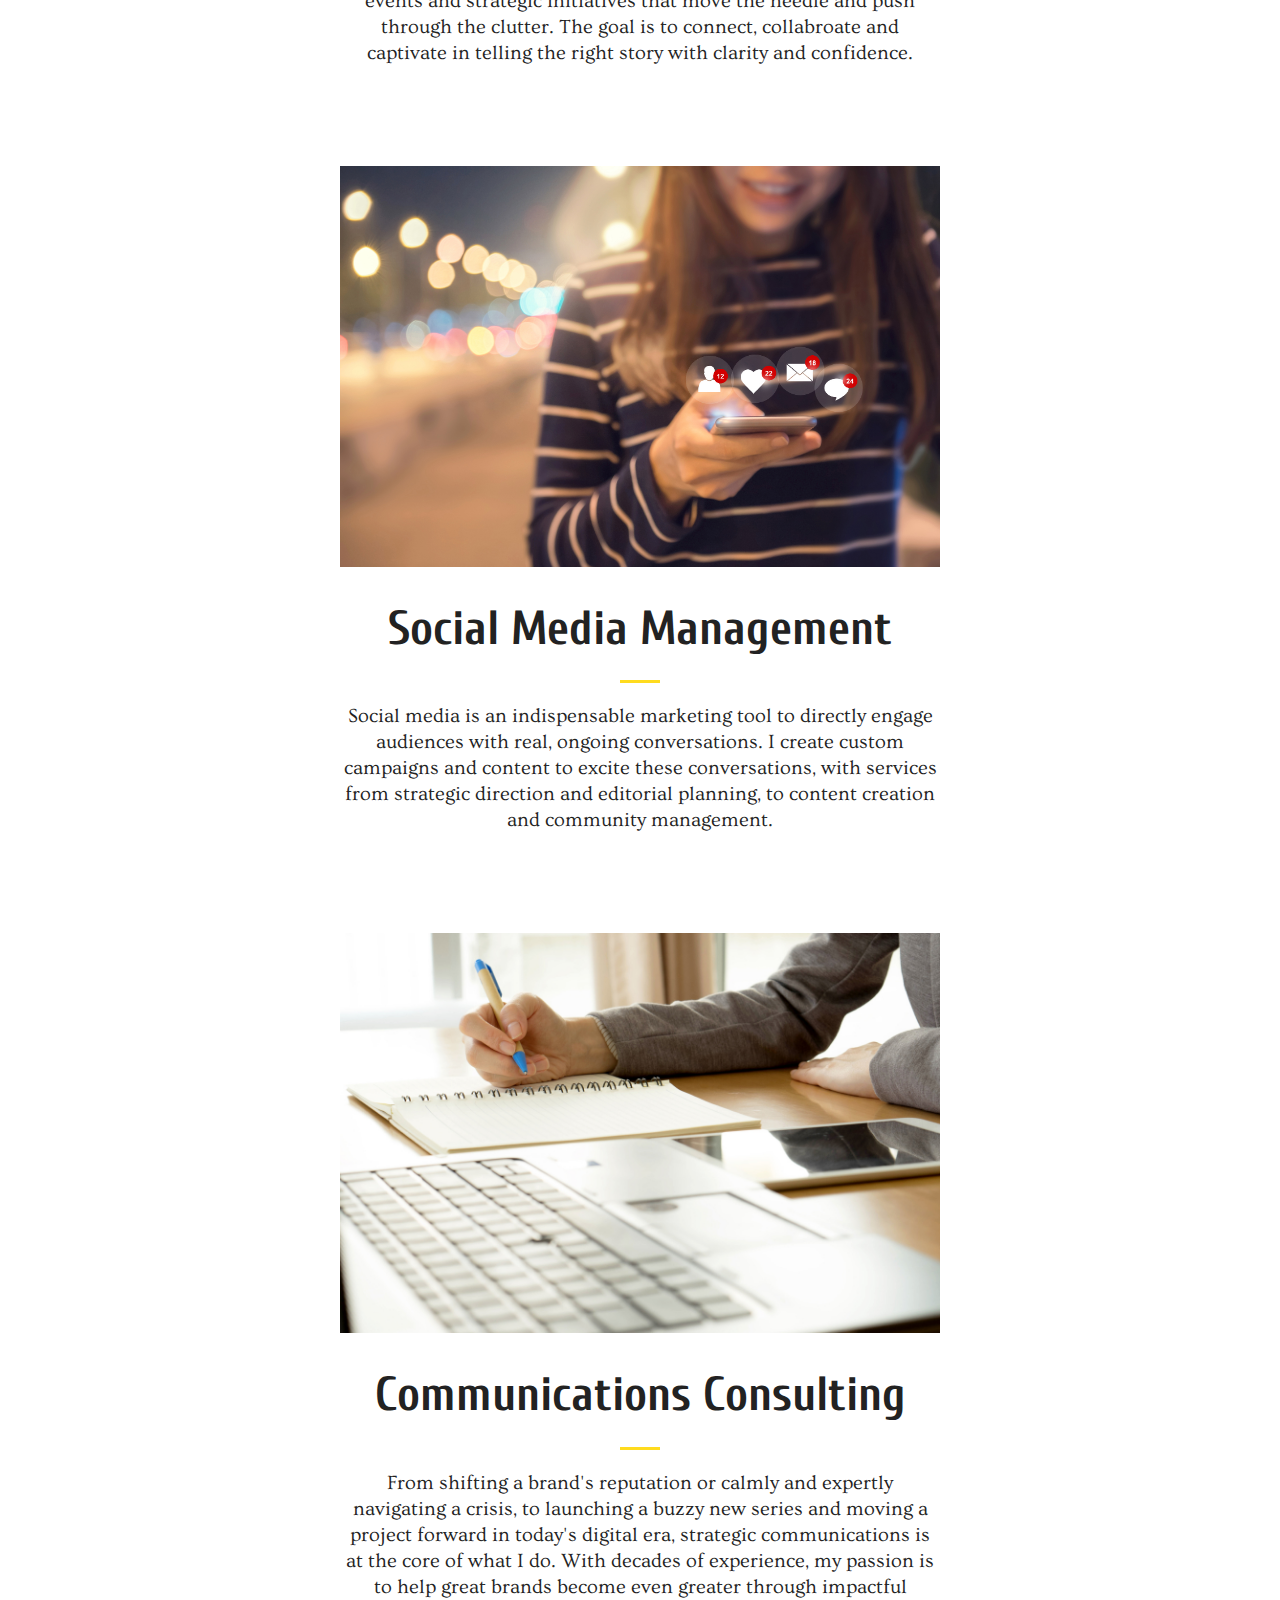
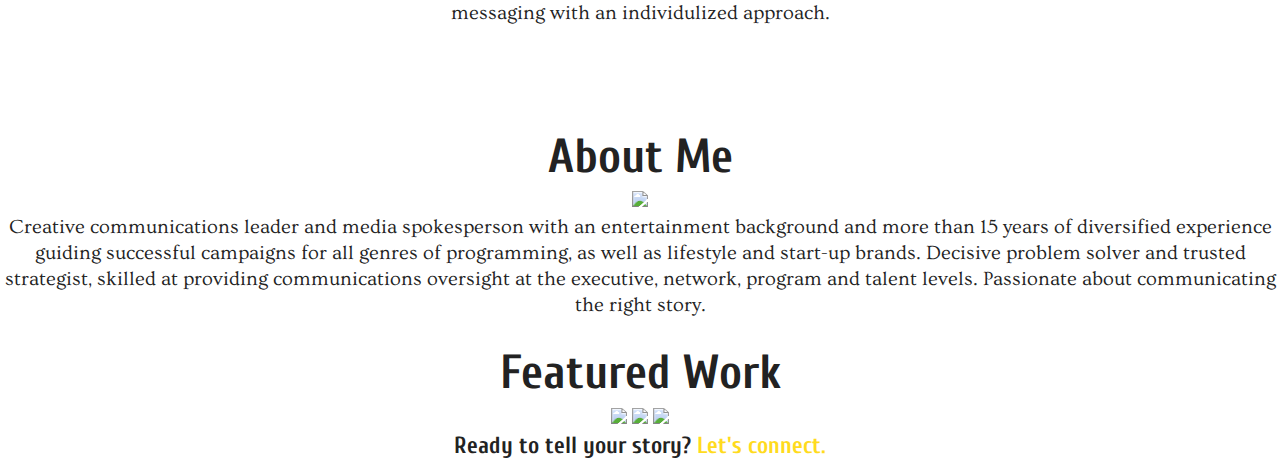
==== commit d1df3fdd: "Home page of website" ====
--- a/unit_3/index.html
+++ b/unit_3/index.html
@@ -6,7 +6,7 @@
 </head>
 <body>
 	<header>
-		<h3>Brenda Lowry PR</h3>
+		<h2>Brenda Lowry PR</h2>
 		<nav>
 			<a class="navlinks" href="#">About</a>
 			<a class="navlinks" href="#">Featured Work</a>
@@ -39,15 +39,20 @@
 		<hr>
 		<p>From shifting a brand's reputation or calmly and expertly navigating a crisis, to launching a buzzy new series and moving a project forward in today's digital era, strategic communications is at the core of what I do. With decades of experience, my passion is to help great brands become even greater through impactful messaging with an individulized approach.  </p>
 	</section>
+
+	<section>
+		<h2>About Me</h2>
+		<img src="images/BrendaLowry.jpg">
+		<p>Creative communications leader and media spokesperson with an entertainment background and more than 15 years of diversified experience guiding successful campaigns for all genres of programming, as well as lifestyle and start-up brands. Decisive problem solver and trusted strategist, skilled at providing communications oversight at the executive, network, program and talent levels. Passionate about communicating the right story.</p>
+
 	<section>
 		<h2>Featured Work</h2>
-		<a href="http://www.newsweek.com/2018/06/08/unbreakable-kimmy-schmidt-season-four-me-too-robert-carlock-interview-937259.html"><img src="images/newsweek.svg"></a>
-		<img src="images/writingastory.jpg">
-		<a href="https://www.usatoday.com/story/life/tv/2017/06/19/first-look-netflix-atypical-autism/102900046/">Teen with autism cmes of age in Netflix's Atypical</a>
-		<a href="#">Article Example 3</a>
+		<a href="http://www.newsweek.com/2018/06/08/unbreakable-kimmy-schmidt-season-four-me-too-robert-carlock-interview-937259.html"><img src="images/NewsweekLogo.png"></a>
+		<a href="https://www.usatoday.com/story/life/tv/2017/06/19/first-look-netflix-atypical-autism/102900046/"><img src="images/USATodayLogo.png"></a>
+		<a href="https://www.forbes.com/sites/laurenorsini/2018/07/16/star-wars-has-a-bullying-problem-ashley-eckstein-has-an-antidote/#1d7f3db21eac"><img src="images/ForbesLogo.png"></a>
 	</section>
 	<section>
-		<h2>Ready to tell your story? <a href="mailto: brenda@brendalowrypr.com">Let's connect.</a></h2>
+		<h3>Ready to tell your story? <a href="mailto: brenda@brendalowrypr.com">Let's connect.</a></h3>
 	</section>
 </body>
 </html>
--- a/unit_3/css/style.css
+++ b/unit_3/css/style.css
@@ -35,12 +35,12 @@
 }
 
 a {
-	color: #AFFFF5;
+	color: #FFDB1E;
 	text-decoration: none;
 }
 
 nav a {
-	color: #AFFFF5;
+	color: #FFDB1E;
 	font-style: italic;
 	text-transform: uppercase;
 }
@@ -54,7 +54,7 @@
 hr {
 	border:none;
 	height:3px;
-	background-color: #AFFFF5;
+	background-color: #FFDB1E;
 	width:2em;
 	margin: 1em auto;
 }
@@ -68,7 +68,7 @@
 }
 
 .navlinks{
-	color: #AFFFF5;
+	color: #FFDB1E;
 	text-transform: uppercase;
 	padding: 1em 2em;
 }
